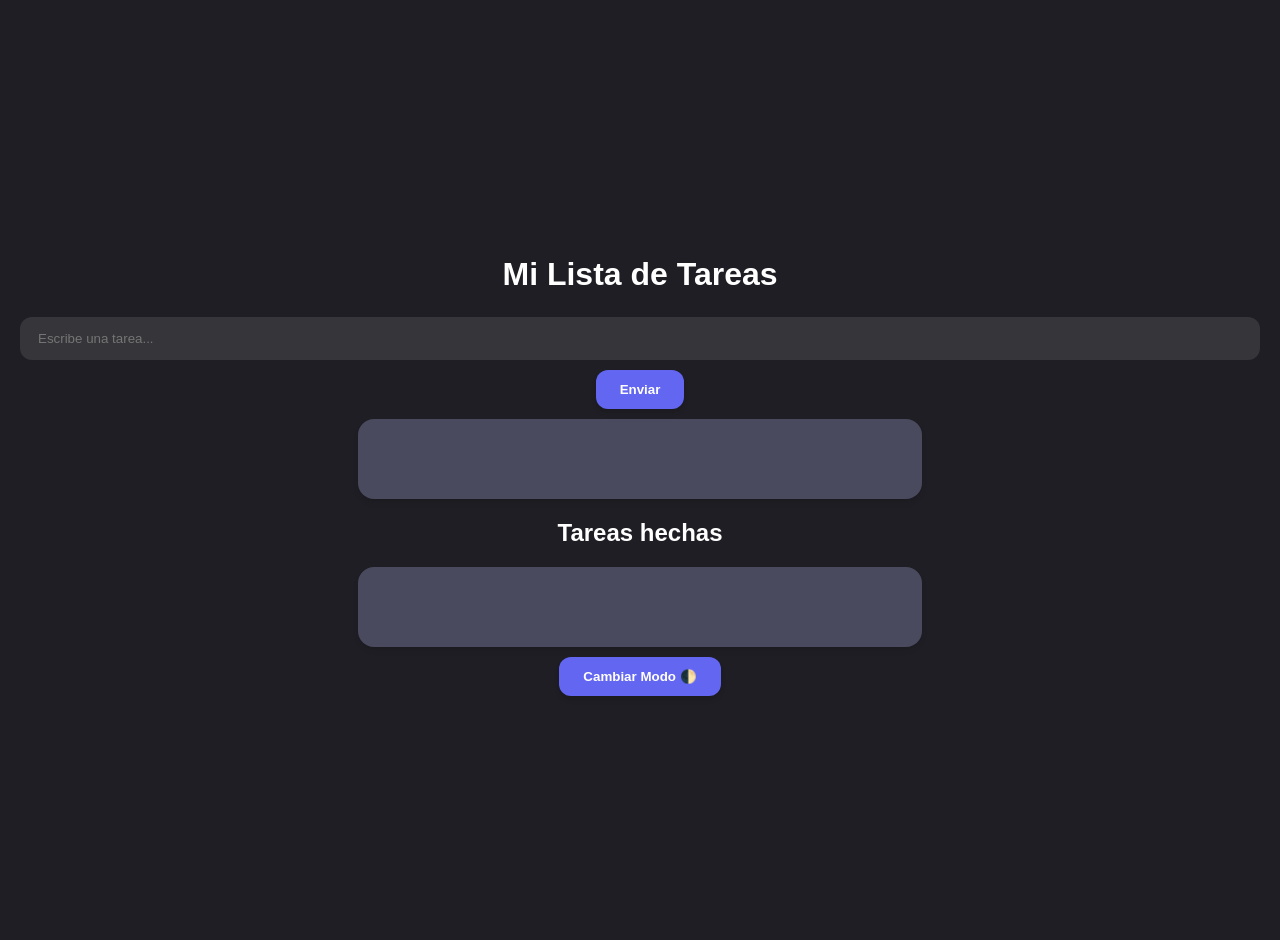
==== index.html @ 53682121 "Sin cambios XD" ====
<!DOCTYPE html>
<html lang="en">
<head>
	<meta charset="UTF-8">
	<meta name="viewport" content="width=device-width, initial-scale=1.0">
	<title>Lista de tareas dinamica</title>
	<link rel="stylesheet" href="CSS/styles.css">
</head>
<body>
	<h1>Mi Lista de Tareas</h1>
    
    <input type="text" id="miInput" placeholder="Escribe una tarea...">
    <button id="btnEnviar">Enviar</button>

	<div id="contenedorDeLista">
		<ol id="miLista">
        </ol>
	</div>

	<h2>Tareas hechas</h2>
	<div id="contenedorDeLista">
		<ul id="listaHecha">
        </ul>
	</div>

	<button id="btnModo">Cambiar Modo 🌓</button>
    <script src="JavaScript/script.js"></script>
</body>
</html>
---- CSS/styles.css ----
:root {
    --bg-dark: #1e1e24;
    --text-dark: #ffffff;
    --accent-dark: #4a4a5e;
    
    --bg-light: #f4f4f9;
    --text-light: #2d2d3a;
    --accent-light: #ffffff;
    
    --primary-color: #6366f1;
    --shadow: 0 4px 6px -1px rgba(0, 0, 0, 0.1), 0 2px 4px -1px rgba(0, 0, 0, 0.06);
}

body {
    display: flex;
    flex-direction: column;
    align-items: center;
    justify-content: center;
    min-height: 100vh;
    margin: 0;
    background: var(--bg-dark);
    color: var(--text-dark);
    font-family: 'Segoe UI', Roboto, Helvetica, Arial, sans-serif;
    transition: all 0.3s ease;
    padding: 20px;
}

h1 {
    font-weight: 700;
    margin-bottom: 1.5rem;
    text-align: center;
    
}


#contenedorDeLista {
    background: var(--accent-dark);
    border-radius: 16px;
    padding: 2rem;
    width: 100%;
    max-width: 500px;
    box-shadow: var(--shadow);
    backdrop-filter: blur(5px); 
}


#miInput {
    background: rgba(255, 255, 255, 0.1);
    border: 2px solid transparent;
    padding: 12px 16px;
    border-radius: 12px;
    color: white;
    width: 100%;
    box-sizing: border-box;
    transition: border-color 0.2s;
    outline: none;
}

#miInput:focus {
    border-color: var(--primary-color);
}


button {
    background: var(--primary-color);
    color: white;
    border: none;
    border-radius: 12px;
    margin: 10px 0;
    padding: 12px 24px;
    font-weight: 600;
    cursor: pointer;
    transition: transform 0.1s, background 0.2s;
    box-shadow: var(--shadow);
}

button:hover {
    filter: brightness(1.1);
    transform: translateY(-1px);
}

button:active {
    transform: translateY(0);
}


body.light-mode {
    background: var(--bg-light);
    color: var(--text-light);
}

.light-mode #contenedorDeLista {
    background: var(--accent-light);
}

.light-mode #miInput {
    background: #fff;
    border: 1px solid #ddd;
    color: var(--text-light);
}

.light-mode button {
    background: var(--primary-color);
    color: #fff;
}
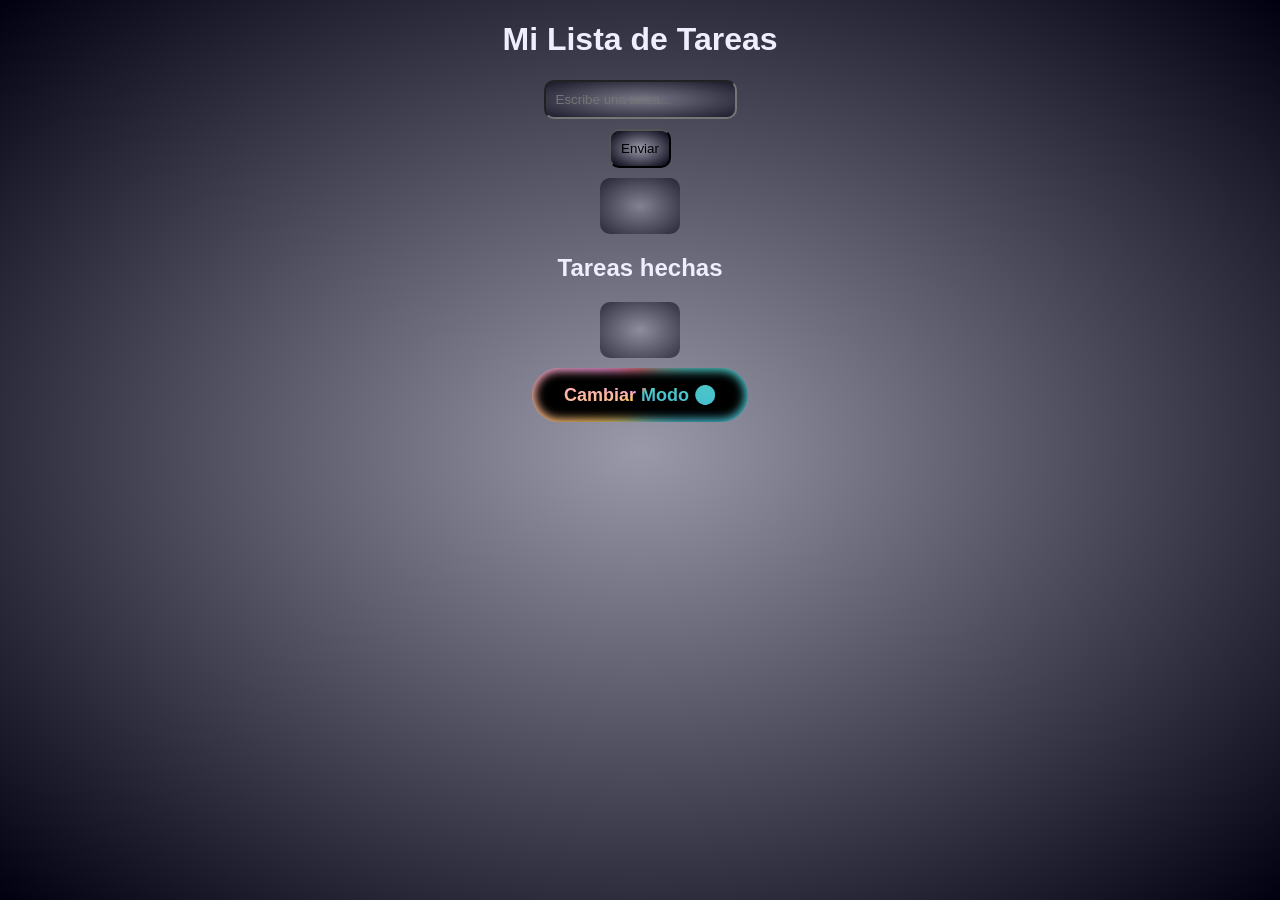
==== commit 9680fadf: "ok no se si va a funcionar" ====
--- a/index.html
+++ b/index.html
@@ -23,7 +23,9 @@
         </ul>
 	</div>
 
-	<button id="btnModo">Cambiar Modo 🌓</button>
+	<button class="gradient-button">
+	<span class="gradient-text" id="btnModo">Cambiar Modo 🌓</button>
+	</button>
     <script src="JavaScript/script.js"></script>
 </body>
-</html> +</html> 
--- a/CSS/styles.css
+++ b/CSS/styles.css
@@ -1,106 +1,171 @@
-
-:root {
-    --bg-dark: #1e1e24;
-    --text-dark: #ffffff;
-    --accent-dark: #4a4a5e;
-    
-    --bg-light: #f4f4f9;
-    --text-light: #2d2d3a;
-    --accent-light: #ffffff;
-    
-    --primary-color: #6366f1;
-    --shadow: 0 4px 6px -1px rgba(0, 0, 0, 0.1), 0 2px 4px -1px rgba(0, 0, 0, 0.06);
+body{
+	display: flex;
+	background: radial-gradient(#9999AA, #000011);
+	min-height: 100vh;
+    margin: 0;
+	color: #EEEEFF;
+	font-family: sans-serif, Arial;
+	flex-direction: column;
+	align-items: center;
+	transition: background 0.3s, color 0.3s;
 }
 
-body {
-    display: flex;
-    flex-direction: column;
-    align-items: center;
-    justify-content: center;
-    min-height: 100vh;
-    margin: 0;
-    background: var(--bg-dark);
-    color: var(--text-dark);
-    font-family: 'Segoe UI', Roboto, Helvetica, Arial, sans-serif;
-    transition: all 0.3s ease;
-    padding: 20px;
+#contenedorDeLista{
+	background: radial-gradient(#9999AA99, #00001199);
+	border-radius: 10px;
+	padding: 20px;
 }
 
-h1 {
-    font-weight: 700;
-    margin-bottom: 1.5rem;
-    text-align: center;
-    
+#miInput{
+	background: radial-gradient(#9999AA99, #00001199);
+	padding: 10px;
+	border-radius: 10px;
 }
 
-
-#contenedorDeLista {
-    background: var(--accent-dark);
-    border-radius: 16px;
-    padding: 2rem;
-    width: 100%;
-    max-width: 500px;
-    box-shadow: var(--shadow);
-    backdrop-filter: blur(5px); 
+button{
+	background: radial-gradient(#9999AA, #000011);
+	border-radius: 10px;
+	margin: 10px;
+	padding: 10px;
+	
+	.gradient-button {
+	  position: relative;
+	  padding: 16px 32px;
+	  font-size: 18px;
+	  font-weight: bold;
+	  color: white;
+	  background: transparent;
+	  border: none;
+	  cursor: pointer;
+	  border-radius: 50px;
+	  overflow: hidden;
+	  transition: transform 0.2s ease;
+	}
+	.gradient-button:hover {
+	  transform: scale(1.03);
+	}
+	
+	.gradient-button::before {
+	  content: "";
+	  position: absolute;
+	  top: -50%;
+	  left: -50%;
+	  width: 200%;
+	  height: 200%;
+	  background: conic-gradient(
+	    from 0deg,
+	    #ff6b6b,
+	    #4ecdc4,
+	    #45b7d1,
+	    #96ceb4,
+	    #feca57,
+	    #ff9ff3,
+	    #ff6b6b
+	  );
+	  z-index: -2;
+	  filter: blur(10px);
+	  transform: rotate(0deg);
+	  transition: transform 1.5s ease-in-out;
+	}
+	
+	.gradient-button:hover::before {
+	  transform: rotate(180deg);
+	}
 }
 
-
-#miInput {
-    background: rgba(255, 255, 255, 0.1);
-    border: 2px solid transparent;
-    padding: 12px 16px;
-    border-radius: 12px;
-    color: white;
-    width: 100%;
-    box-sizing: border-box;
-    transition: border-color 0.2s;
-    outline: none;
+body.light-mode {
+    background: radial-gradient(#9999AA, #EEEEFF) !important;
+    color: #000011 !important;
 }
 
-#miInput:focus {
-    border-color: var(--primary-color);
+.light-mode #contenedorDeLista, 
+.light-mode #miInput, 
+.light-mode button {
+    background: #EEEEFF !important;
+    color: #000011 !important;
 }
 
-
-button {
-    background: var(--primary-color);
-    color: white;
-    border: none;
-    border-radius: 12px;
-    margin: 10px 0;
-    padding: 12px 24px;
-    font-weight: 600;
-    cursor: pointer;
-    transition: transform 0.1s, background 0.2s;
-    box-shadow: var(--shadow);
+.gradient-button {
+  position: relative;
+  padding: 16px 32px;
+  font-size: 18px;
+  font-weight: bold;
+  color: white;
+  background: transparent;
+  border: none;
+  cursor: pointer;
+  border-radius: 50px;
+  overflow: hidden;
+  transition: transform 0.2s ease;
 }
 
-button:hover {
-    filter: brightness(1.1);
-    transform: translateY(-1px);
+.gradient-button:hover {
+  transform: scale(1.03);
 }
 
-button:active {
-    transform: translateY(0);
+.gradient-button::before {
+  content: "";
+  position: absolute;
+  top: -50%;
+  left: -50%;
+  width: 200%;
+  height: 200%;
+  background: conic-gradient(
+    from 0deg,
+    #ff6b6b,
+    #4ecdc4,
+    #45b7d1,
+    #96ceb4,
+    #feca57,
+    #ff9ff3,
+    #ff6b6b
+  );
+  z-index: -2;
+  filter: blur(10px);
+  transform: rotate(0deg);
+  transition: transform 1.5s ease-in-out;
 }
 
-
-body.light-mode {
-    background: var(--bg-light);
-    color: var(--text-light);
+.gradient-button:hover::before {
+  transform: rotate(180deg);
 }
 
-.light-mode #contenedorDeLista {
-    background: var(--accent-light);
+.gradient-button::after {
+  content: "";
+  position: absolute;
+  inset: 3px;
+  background: black;
+  border-radius: 47px;
+  z-index: -1;
+  filter: blur(5px);
 }
 
-.light-mode #miInput {
-    background: #fff;
-    border: 1px solid #ddd;
-    color: var(--text-light);
+.gradient-text {
+  color: transparent;
+  background: conic-gradient(
+    from 0deg,
+    #ff6b6b,
+    #4ecdc4,
+    #45b7d1,
+    #96ceb4,
+    #feca57,
+    #ff9ff3,
+    #ff6b6b
+  );
+  background-clip: text;
+  filter: hue-rotate(0deg);
 }
 
-.light-mode button {
-    background: var(--primary-color);
-    color: #fff;
+.gradient-button:hover .gradient-text {
+  animation: hue-rotating 2s linear infinite;
 }
+
+.gradient-button:active {
+  transform: scale(0.99);
+}
+
+@keyframes hue-rotating {
+  to {
+    filter: hue-rotate(360deg);
+  }
+}
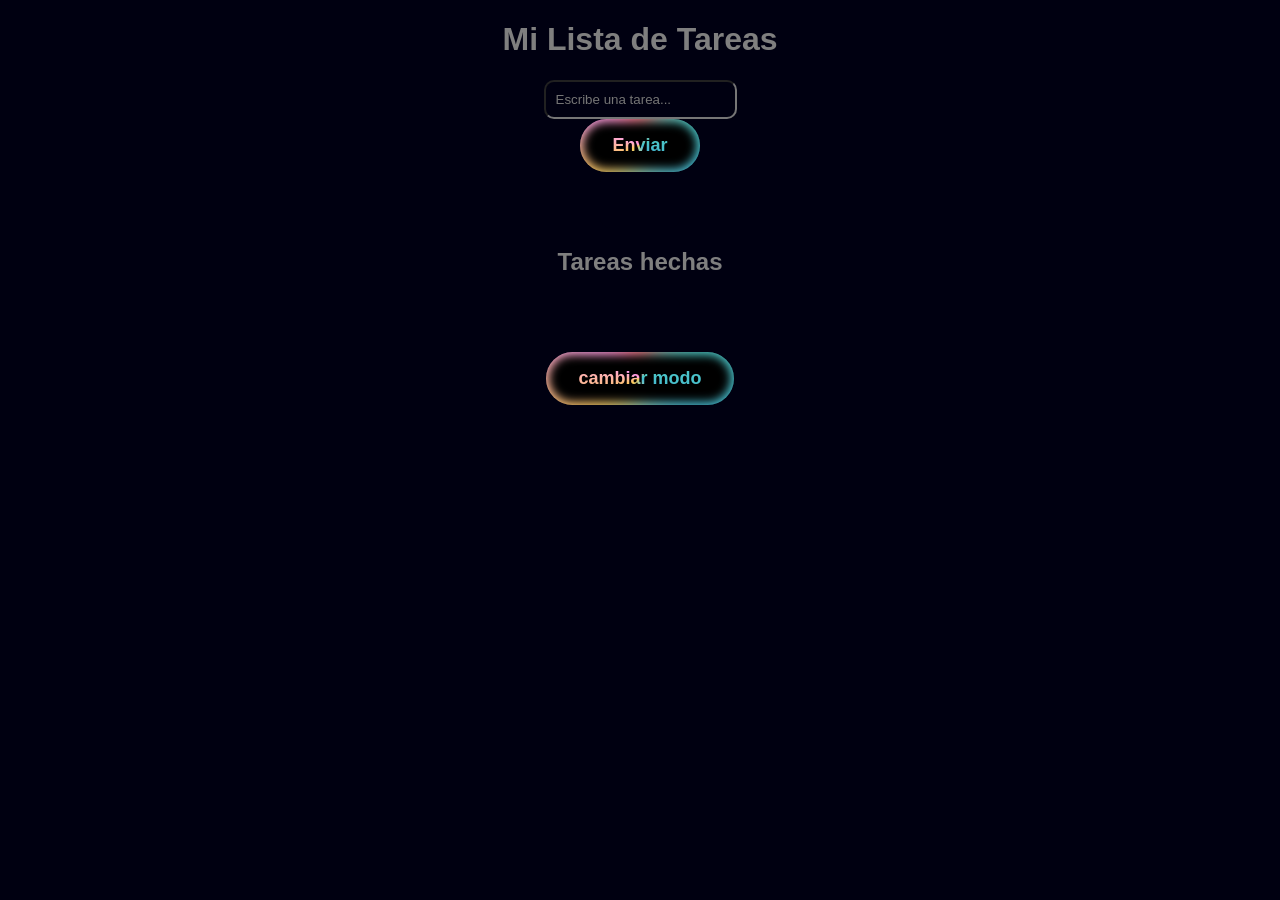
==== commit e2327ed0: "Update index.html" ====
--- a/index.html
+++ b/index.html
@@ -10,8 +10,9 @@
 	<h1>Mi Lista de Tareas</h1>
     
     <input type="text" id="miInput" placeholder="Escribe una tarea...">
-    <button id="btnEnviar">Enviar</button>
-
+	<button class="gradient-button">
+    <span class="gradient-text" id="btnEnviar">Enviar</span>
+	</button>
 	<div id="contenedorDeLista">
 		<ol id="miLista">
         </ol>
@@ -23,8 +24,8 @@
         </ul>
 	</div>
 
-	<button class="gradient-button">
-	<span class="gradient-text" id="btnModo">Cambiar Modo 🌓</button>
+	<button class="gradient-button" id="btnModo">
+	    <span class="gradient-text">cambiar modo</span>
 	</button>
     <script src="JavaScript/script.js"></script>
 </body>
--- a/CSS/styles.css
+++ b/CSS/styles.css
@@ -1,9 +1,9 @@
 body{
 	display: flex;
-	background: radial-gradient(#9999AA, #000011);
+	background:#000011;
 	min-height: 100vh;
     margin: 0;
-	color: #EEEEFF;
+	color: #7f7f7f;
 	font-family: sans-serif, Arial;
 	flex-direction: column;
 	align-items: center;
@@ -11,70 +11,19 @@
 }
 
 #contenedorDeLista{
-	background: radial-gradient(#9999AA99, #00001199);
+	background:#00001199;
 	border-radius: 10px;
 	padding: 20px;
 }
 
 #miInput{
-	background: radial-gradient(#9999AA99, #00001199);
+	background:#00001199;
 	padding: 10px;
 	border-radius: 10px;
 }
 
-button{
-	background: radial-gradient(#9999AA, #000011);
-	border-radius: 10px;
-	margin: 10px;
-	padding: 10px;
-	
-	.gradient-button {
-	  position: relative;
-	  padding: 16px 32px;
-	  font-size: 18px;
-	  font-weight: bold;
-	  color: white;
-	  background: transparent;
-	  border: none;
-	  cursor: pointer;
-	  border-radius: 50px;
-	  overflow: hidden;
-	  transition: transform 0.2s ease;
-	}
-	.gradient-button:hover {
-	  transform: scale(1.03);
-	}
-	
-	.gradient-button::before {
-	  content: "";
-	  position: absolute;
-	  top: -50%;
-	  left: -50%;
-	  width: 200%;
-	  height: 200%;
-	  background: conic-gradient(
-	    from 0deg,
-	    #ff6b6b,
-	    #4ecdc4,
-	    #45b7d1,
-	    #96ceb4,
-	    #feca57,
-	    #ff9ff3,
-	    #ff6b6b
-	  );
-	  z-index: -2;
-	  filter: blur(10px);
-	  transform: rotate(0deg);
-	  transition: transform 1.5s ease-in-out;
-	}
-	
-	.gradient-button:hover::before {
-	  transform: rotate(180deg);
-	}
-}
-
 body.light-mode {
-    background: radial-gradient(#9999AA, #EEEEFF) !important;
+    background:#EEEEFF !important;
     color: #000011 !important;
 }
 
@@ -84,6 +33,7 @@
     background: #EEEEFF !important;
     color: #000011 !important;
 }
+
 
 .gradient-button {
   position: relative;
@@ -134,7 +84,7 @@
   content: "";
   position: absolute;
   inset: 3px;
-  background: black;
+  background: #000000;
   border-radius: 47px;
   z-index: -1;
   filter: blur(5px);
@@ -159,13 +109,3 @@
 .gradient-button:hover .gradient-text {
   animation: hue-rotating 2s linear infinite;
 }
-
-.gradient-button:active {
-  transform: scale(0.99);
-}
-
-@keyframes hue-rotating {
-  to {
-    filter: hue-rotate(360deg);
-  }
-}
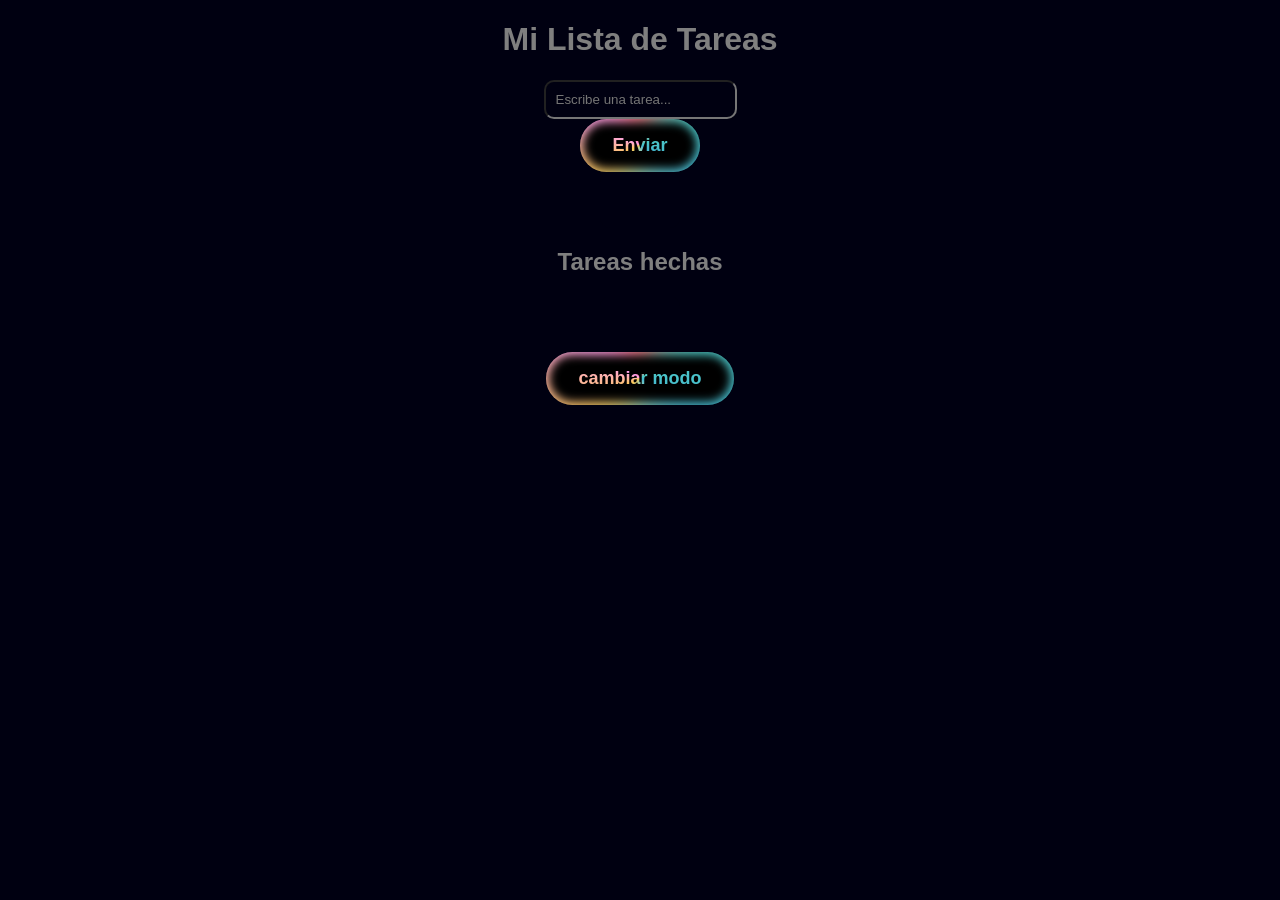
==== commit a1d30e51: "GRADIENTE" ====
--- a/index.html
+++ b/index.html
@@ -9,9 +9,9 @@
 <body>
 	<h1>Mi Lista de Tareas</h1>
     
-    <input type="text" id="miInput" placeholder="Escribe una tarea...">
+    <input type="text" id="miInput" class="gradient-text" placeholder="Escribe una tarea...">
 	<button class="gradient-button">
-    <span class="gradient-text" id="btnEnviar">Enviar</span>
+    	<span class="gradient-text" id="btnEnviar">Enviar</span>
 	</button>
 	<div id="contenedorDeLista">
 		<ol id="miLista">
